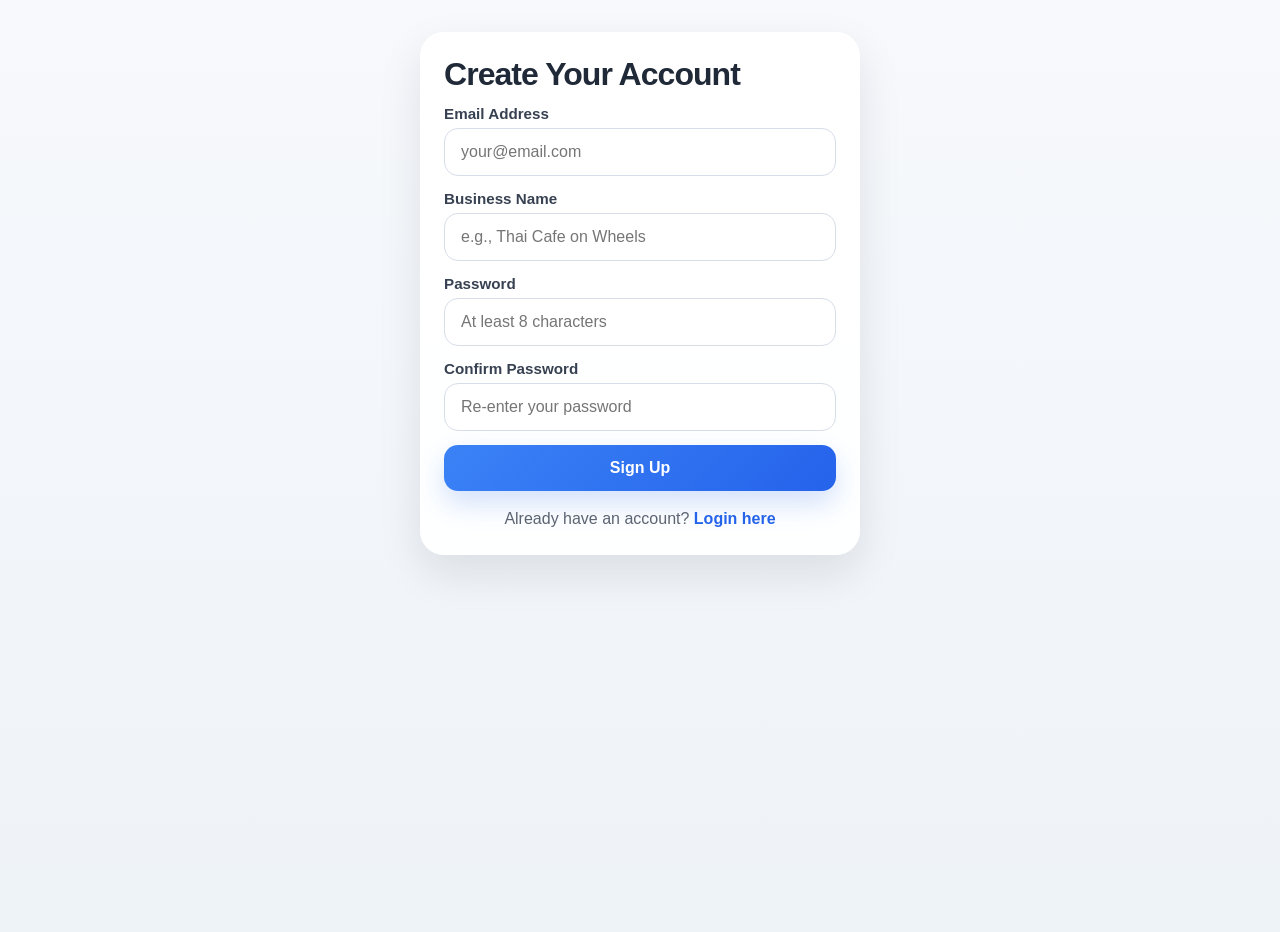
==== frontend/signup.html @ 90679e49 "Adding sign up page and making the ui mobile responsive" ====
<!DOCTYPE html>
<html lang="en">
<head>
  <meta charset="UTF-8">
  <meta name="viewport" content="width=device-width, initial-scale=1.0">
  <title>Sign Up - Thai Cafe Inventory</title>
  <link rel="stylesheet" href="style.css">
</head>
<body>
  <div class="signup-container">
    <h1>Create Your Account</h1>
    
    <div id="alert" class="alert"></div>

    <form onsubmit="handleSignup(event)">
      <div class="form-group">
        <label for="email">Email Address</label>
        <input type="email" id="email" name="email" placeholder="your@email.com" required>
      </div>

      <div class="form-group">
        <label for="business_name">Business Name</label>
        <input type="text" id="business_name" name="business_name" placeholder="e.g., Thai Cafe on Wheels" required>
      </div>

      <div class="form-group">
        <label for="password">Password</label>
        <input type="password" id="password" name="password" placeholder="At least 8 characters" minlength="8" required>
      </div>

      <div class="form-group">
        <label for="confirm_password">Confirm Password</label>
        <input type="password" id="confirm_password" name="confirm_password" placeholder="Re-enter your password" minlength="8" required>
      </div>

      <button type="submit" class="signup-button" id="signup-btn">Sign Up</button>
    </form>

    <div class="login-link">
      Already have an account? <a href="index.html">Login here</a>
    </div>
  </div>

  <script src="signup.js"></script>
</body>
</html>
---- frontend/style.css ----
* {
  box-sizing: border-box;
}

body {
  font-family: 'Segoe UI', sans-serif;
  background: linear-gradient(180deg, #f7f9fc 0%, #eef3f8 100%);
  margin: 0;
  color: #1f2937;
  min-height: 100vh;
}

img,
video,
canvas,
svg {
  max-width: 100%;
  height: auto;
}

button,
input,
select,
textarea {
  font: inherit;
}

a {
  color: inherit;
}

.screen {
  display: none;
  padding: 16px;
}

.screen.active {
  display: block;
}

#login-screen {
  text-align: center;
  min-height: 100vh;
  display: flex;
  flex-direction: column;
  justify-content: center;
  align-items: center;
  gap: 12px;
  padding: 24px 16px;
}

#login-screen input {
  display: block;
  margin: 0 auto;
  padding: 14px 16px;
  width: min(100%, 360px);
  border-radius: 14px;
  border: 1px solid #d7dee8;
  background: rgba(255, 255, 255, 0.96);
  box-shadow: 0 8px 24px rgba(15, 23, 42, 0.06);
}

#login-screen button {
  padding: 14px 24px;
  border-radius: 14px;
  border: none;
  background: linear-gradient(135deg, #3b82f6, #2563eb);
  color: white;
  width: min(100%, 360px);
  font-weight: 700;
  box-shadow: 0 12px 28px rgba(37, 99, 235, 0.22);
}

#login-screen button:hover,
.form button:hover,
.signup-button:hover,
.tabs button:hover,
.modal-buttons button:hover {
  filter: brightness(0.97);
}

#login-screen h1,
.signup-container h1 {
  margin: 0 0 12px;
  letter-spacing: -0.03em;
}

.auth-hint,
.login-link {
  color: #5b6472;
  line-height: 1.5;
}

.header {
  background: rgba(255, 255, 255, 0.92);
  padding: 16px;
  text-align: center;
  border-bottom: 1px solid #e5e7eb;
  border-radius: 0 0 20px 20px;
  box-shadow: 0 8px 24px rgba(15, 23, 42, 0.05);
}

.form {
  background: rgba(255, 255, 255, 0.96);
  padding: 16px;
  border-radius: 20px;
  margin: 16px 0;
  display: grid;
  grid-template-columns: 1fr 1fr;
  gap: 12px;
  box-shadow: 0 12px 28px rgba(15, 23, 42, 0.06);
}

.form input,
.form select {
  padding: 14px;
  border-radius: 14px;
  border: 1px solid #d7dee8;
  width: 100%;
  min-width: 0;
  background: #fff;
}

.form button {
  grid-column: span 2;
  padding: 14px;
  background: linear-gradient(to right, #597fdf, #5475c2);
  color: white;
  border: none;
  border-radius: 14px;
  font-weight: 700;
}

#search {
  padding: 14px 16px;
  border-radius: 14px;
  border: 1px solid #d7dee8;
  width: 100%;
  background: rgba(255, 255, 255, 0.96);
  box-shadow: 0 8px 24px rgba(15, 23, 42, 0.04);
}

.tabs {
  display: flex;
  margin-top: 12px;
  gap: 10px;
  flex-wrap: wrap;
}

.tabs button {
  flex: 1;
  min-width: 110px;
  padding: 12px;
  border-radius: 14px;
  border: none;
  background: #eee;
  font-weight: bold;
}

.tabs button.active {
  background: linear-gradient(135deg, #3b82f6, #2563eb);
  color: white;
}

.item {
  background: rgba(255, 255, 255, 0.98);
  padding: 16px;
  margin-top: 16px;
  border-radius: 18px;
  box-shadow: 0 10px 22px rgba(15, 23, 42, 0.06);
}

.item.low {
  background: #ffe5e5;
}

.item small {
  color: gray;
  font-size: 12px;
}

.buttons {
  display: flex;
  gap: 10px;
  margin-top: 10px;
  flex-wrap: wrap;
}

.buttons button {
  flex: 1;
  min-width: 96px;
  padding: 14px;
  font-size: 16px;
  border-radius: 14px;
  border: none;
}

.buttons button:nth-child(1) {
  background: #28c76f;
  color: white;
}

.buttons button:nth-child(2) {
  background: #4c90de;
  color: white;
}

.buttons button:nth-child(3) {
  background: #6c757d;
  color: white;
}

/* Modal Styles */
.modal {
  display: none;
  position: fixed;
  top: 0; left: 0; width: 100%; height: 100%;
  background: rgba(0,0,0,0.5);
  justify-content: center;
  align-items: center;
}

.modal.active {
  display: flex;
}

.modal-content {
  background: white;
  padding: 20px;
  border-radius: 18px;
  width: 90%;
  max-width: 420px;
  display: flex;
  flex-direction: column;
  gap: 10px;
  box-shadow: 0 24px 48px rgba(15, 23, 42, 0.2);
}

.modal-content input, .modal-content select {
  padding: 14px;
  border-radius: 14px;
  border: 1px solid #d7dee8;
}

.modal-buttons {
  display: flex;
  gap: 10px;
  margin-top: 10px;
}

.modal-buttons button {
  flex: 1;
  padding: 12px;
  border-radius: 14px;
  border: none;
  color: white;
  font-weight: bold;
  cursor: pointer;
}

.signup-container {
  width: min(92vw, 440px);
  margin: 32px auto;
  padding: 24px;
  background: rgba(255, 255, 255, 0.96);
  border-radius: 24px;
  box-shadow: 0 18px 44px rgba(15, 23, 42, 0.1);
}

.signup-container form {
  display: grid;
  gap: 14px;
}

.form-group {
  display: grid;
  gap: 6px;
}

.form-group label {
  font-size: 0.95rem;
  font-weight: 600;
  color: #374151;
}

.form-group input {
  width: 100%;
  padding: 14px 16px;
  border-radius: 14px;
  border: 1px solid #d7dee8;
  background: #fff;
}

.signup-button {
  width: 100%;
  padding: 14px 16px;
  background: linear-gradient(135deg, #3b82f6, #2563eb);
  color: white;
  border: none;
  border-radius: 14px;
  font-size: 1rem;
  font-weight: 700;
  cursor: pointer;
  box-shadow: 0 12px 28px rgba(37, 99, 235, 0.2);
}

.login-link {
  text-align: center;
  margin-top: 16px;
}

.login-link a {
  color: #2563eb;
  text-decoration: none;
  font-weight: 700;
}

.alert {
  padding: 12px 14px;
  margin-bottom: 15px;
  border-radius: 14px;
  display: none;
  line-height: 1.4;
}

.alert.show {
  display: block;
}

.alert.success {
  background: #dcfce7;
  color: #166534;
  border: 1px solid #bbf7d0;
}

.alert.error {
  background: #fee2e2;
  color: #991b1b;
  border: 1px solid #fecaca;
}

@media (max-width: 720px) {
  .screen {
    padding: 12px;
  }

  #login-screen {
    padding: 20px 12px;
  }

  .form {
    grid-template-columns: 1fr;
  }

  .form button {
    grid-column: auto;
  }

  .tabs {
    gap: 8px;
  }

  .tabs button,
  .buttons button {
    min-width: 0;
  }

  .header {
    padding: 14px 12px;
    border-radius: 0 0 16px 16px;
  }

  .signup-container {
    width: min(94vw, 440px);
    padding: 20px;
    margin: 20px auto;
    border-radius: 20px;
  }
}

@media (max-width: 480px) {
  #login-screen h1,
  .signup-container h1 {
    font-size: 1.8rem;
  }

  #login-screen input,
  #login-screen button,
  .form input,
  .form select,
  .form button,
  .signup-button {
    width: 100%;
  }

  .item {
    padding: 14px;
  }

  .buttons {
    gap: 8px;
  }

  .buttons button {
    flex: 1 1 100%;
  }
}
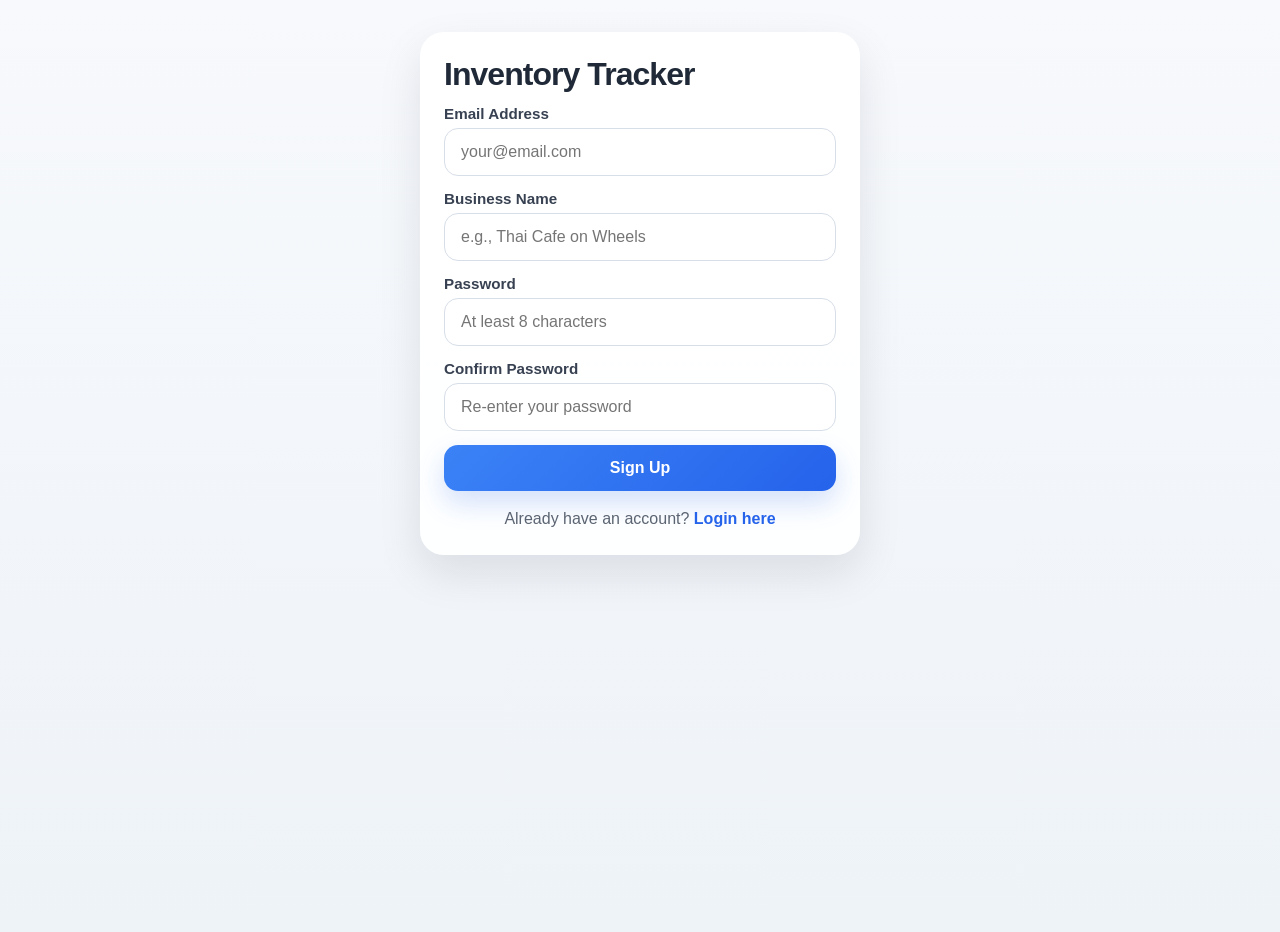
==== commit 988181da: "updating ui to add mobile responsiveness and splitting the dashboard and login screen" ====
--- a/frontend/signup.html
+++ b/frontend/signup.html
@@ -3,12 +3,12 @@
 <head>
   <meta charset="UTF-8">
   <meta name="viewport" content="width=device-width, initial-scale=1.0">
-  <title>Sign Up - Thai Cafe Inventory</title>
+  <title>Sign Up - Inventory Tracker</title>
   <link rel="stylesheet" href="style.css">
 </head>
 <body>
   <div class="signup-container">
-    <h1>Create Your Account</h1>
+    <h1>Inventory Tracker</h1>
     
     <div id="alert" class="alert"></div>
 
--- a/frontend/style.css
+++ b/frontend/style.css
@@ -144,6 +144,7 @@
   display: flex;
   margin-top: 12px;
   gap: 10px;
+  padding: 8px;
   flex-wrap: wrap;
 }
 
@@ -404,4 +405,34 @@
   .buttons button {
     flex: 1 1 100%;
   }
+}
+
+/* Dashboard specific spacing: ensure there's comfortable space at the bottom
+   so the search bar, lists, and buttons never touch the viewport edge. */
+#dashboard {
+  padding-bottom: 96px; /* desktop/tablet default */
+}
+
+#inventory-list,
+#history-list,
+#suppliers-section {
+  margin-bottom: 18px;
+  padding-bottom: 6px;
+}
+
+.item {
+  margin-bottom: 18px; /* extra breathing room between items */
+}
+
+@media (max-width: 720px) {
+  /* On smaller phones, increase bottom padding to account for virtual keyboards
+     and bottom safe areas on devices with notches/home indicators. */
+  #dashboard {
+    padding-bottom: 140px;
+  }
+
+  /* Give the inventory form and search more space at the bottom */
+  .form {
+    margin-bottom: 12px;
+  }
 }
